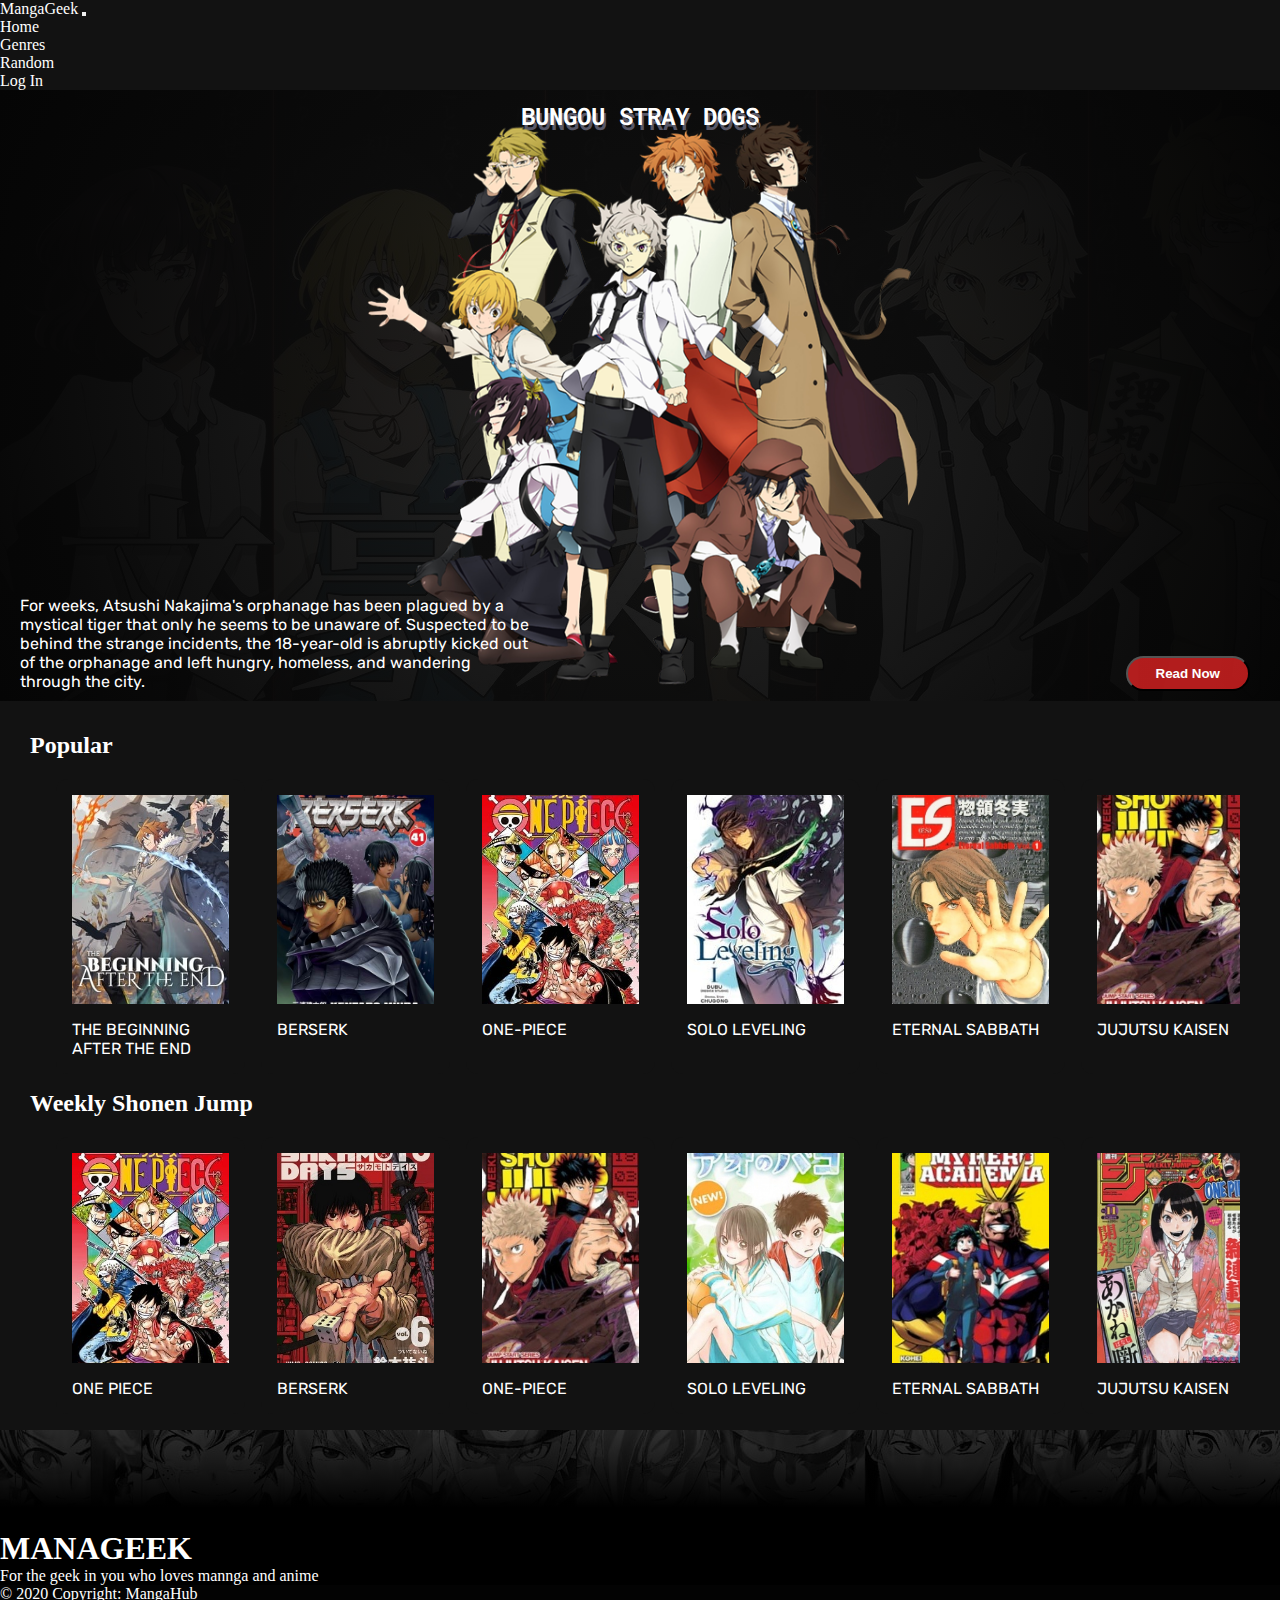
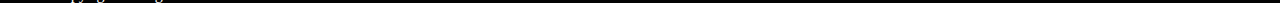
==== index.html @ 9fb919a5 "some changes" ====
<!DOCTYPE html>
<html lang="en">

<head>
  <meta charset="utf-8" />
  <meta name="viewport" content="width=device-width, initial-scale=1" />
  <title>MangaGeek</title>
  <link href="https://cdn.jsdelivr.net/npm/bootstrap@5.3.1/dist/css/bootstrap.min.css" rel="stylesheet"
    integrity="sha384-4bw+/aepP/YC94hEpVNVgiZdgIC5+VKNBQNGCHeKRQN+PtmoHDEXuppvnDJzQIu9" crossorigin="anonymous" />
  <link rel="stylesheet" href="style.css">
  <link rel="preconnect" href="https://fonts.googleapis.com">
<link rel="preconnect" href="https://fonts.gstatic.com" crossorigin>
<link href="https://fonts.googleapis.com/css2?family=Roboto+Mono:ital,wght@1,700&display=swap" rel="stylesheet">
<link href="https://fonts.googleapis.com/css2?family=Rubik:ital,wght@1,300&family=Space+Mono&display=swap" rel="stylesheet">
<link rel="stylesheet" href="https://cdnjs.cloudflare.com/ajax/libs/font-awesome/6.4.2/css/all.min.css" integrity="sha512-z3gLpd7yknf1YoNbCzqRKc4qyor8gaKU1qmn+CShxbuBusANI9QpRohGBreCFkKxLhei6S9CQXFEbbKuqLg0DA==" crossorigin="anonymous" referrerpolicy="no-referrer" />
</head>

<body>
  <!-- navbar======================================================= -->
  <nav class="navbar sticky-top navbar-expand-lg border-body" data-bs-theme="dark">
    <div class="container-fluid">
      <a class="navbar-brand" href="#">MangaGeek</a>
      <button class="navbar-toggler" type="button" data-bs-toggle="collapse" data-bs-target="#navbarSupportedContent"
        aria-controls="navbarSupportedContent" aria-expanded="false" aria-label="Toggle navigation">
        <span class="navbar-toggler-icon"></span>
      </button>
      <div class="collapse navbar-collapse" id="navbarSupportedContent">
        <ul class="navbar-nav me-auto mb-2 mb-lg-0">
          <li class="nav-item">
            <a class="nav-link active" aria-current="page" href="#">Home</a>
          </li>
          <li class="nav-item">
            <a class="nav-link" href="#">Genres</a>
          </li>
          <li class="nav-item">
            <a class="nav-link" href="#">Random</a>
          </li>
          <!-- <li class="nav-item dropdown">
            <a class="nav-link dropdown-toggle" href="#" role="button" data-bs-toggle="dropdown" aria-expanded="false">
              Comic List
            </a>
            <ul class="dropdown-menu">
              <li><a class="dropdown-item" href="#">Action</a></li>
              <li><a class="dropdown-item" href="#">Another action</a></li>
              <li>
                <hr class="dropdown-divider" />
              </li>
              <li>
                <a class="dropdown-item" href="#">Something else here</a>
              </li>
            </ul>
          </li> -->
        </ul>
        <!-- <form class="d-flex" role="search">
          <input class="form-control me-2" type="search" placeholder="Search" aria-label="Search" />
          <button class="btn btn-outline-success" type="submit">
            Search
          </button>
        </form> -->
        <a href="login.html" class="btn btn-success" id="login" >Log In</a>
      </div>
    </div>
  </nav>

<div class="hero">
    <div class="imwrap">
      <img src="img/pngegg.png" alt="">
      <h2>Bungou Stray Dogs</h2>
      <p>For weeks, Atsushi Nakajima's orphanage has been plagued by a mystical tiger that only he seems to be unaware of. Suspected to be behind the strange incidents, the 18-year-old is abruptly kicked out of the orphanage and left hungry, homeless, and wandering through the city.</p>
      <button> Read Now</button>
    </div>
</div>

  <div class="popular">
    <h2>Popular</h2>
    <div class="slider snaps-inline">
      <a class="item" href="info.html">
        <img src="./img/popular/begining.jpeg" alt="cover" srcset="">
        <p>The Beginning After the End</p>
      </a>
      <div class="item">
        <img src="./img/popular/berserk.jpeg" alt="cover" srcset="">
        <p>Berserk</p>
      </div>
      <div class="item">
        <img src="./img/popular/one-piece.jpeg" alt="cover" srcset="">
        <p>One-piece</p>
      </div>
      <div class="item">
        <img src="./img/popular/solo-leveling.jpg" alt="cover" srcset="">
        <p>Solo Leveling</p>
      </div>
      <div class="item">
        <img src="./img/popular/Eternal Sabbath.jpg" alt="cover" srcset="">
        <p>Eternal Sabbath</p>
      </div>
      <div class="item">
        <img src="./img/popular/Jujutsu Kaisen.jpg" alt="cover" srcset="">
        <p>Jujutsu Kaisen</p>
      </div>
      <div class="item">
        <img src="./img/popular/One Punch Man.jpg" alt="cover" srcset="">
        <p>One Punch Man</p>
      </div>
      <div class="item">
        <img src="./img/popular/The Breaker.jpg" alt="cover" srcset="">
        <p>The Breaker</p>
      </div>
        </div>
      </div>
    </div>

    <div class="shonenjump">
      <h2>Weekly Shonen Jump</h2>
      <div class="slider snaps-inline">
        <a class="item" href="info.html">
          <img src="./img/popular/one-piece.jpeg" alt="cover" srcset="">
          <p>One Piece</p>
        </a>
        <div class="item">
          <img src="./img/shoen jump/Sakamoto Days.jpg" alt="cover" srcset="">
          <p>Berserk</p>
        </div>
        <div class="item">
          <img src="./img/popular/Jujutsu Kaisen.jpg" alt="cover" srcset="">
          <p>One-piece</p>
        </div>
        <div class="item">
          <img src="./img/shoen jump/Blue Box.jpg" alt="cover" srcset="">
          <p>Solo Leveling</p>
        </div>
        <div class="item">
          <img src="./img/shoen jump/Boku No Hero Academia.jpg" alt="cover" srcset="">
          <p>Eternal Sabbath</p>
        </div>
        <div class="item">
          <img src="./img/shoen jump/Akane Banashi.jpg" alt="cover" srcset="">
          <p>Jujutsu Kaisen</p>
        </div>
        <div class="item">
          <img src="./img/shoen jump/Kill Blue.jpg" alt="cover" srcset="">
          <p>One Punch Man</p>
        </div>
        <div class="item">
          <img src="./img/popular/The Breaker.jpg" alt="cover" srcset="">
          <p>The Breaker</p>
        </div>
          </div>
        </div>
      </div>

    <footer class="bg-dark text-center text-white">
      <!-- Grid container -->
      <div class="footer">
      <div class="container">

        <section>
          <h1>MANAGEEK</h1>
          <p>For the geek in you who loves mannga and anime</p>
        </section>
        <!-- Section: Social media -->
        <section>
          <!-- Facebook -->
          <a class="btn btn-outline-light btn-floating m-1" href="#!" role="button"
            ><i class="fab fa-facebook-f"></i
          ></a>
    
          <!-- Twitter -->
          <a class="btn btn-outline-light btn-floating m-1" href="#!" role="button"
            ><i class="fab fa-twitter"></i
          ></a>
    
          <!-- Google -->
          <a class="btn btn-outline-light btn-floating m-1" href="#!" role="button"
            ><i class="fab fa-google"></i
          ></a>
    
          <!-- Instagram -->
          <a class="btn btn-outline-light btn-floating m-1" href="#!" role="button"
            ><i class="fab fa-instagram"></i
          ></a>
    
          <!-- Linkedin -->
          <a class="btn btn-outline-light btn-floating m-1" href="#!" role="button"
            ><i class="fab fa-linkedin-in"></i
          ></a>
    
          <!-- Github -->
          <a class="btn btn-outline-light " href="#!" role="button"
            ><i class="fab fa-github"></i
          ></a>
        </section>
        <!-- Section: Social media -->
      </div>
      </div>
      <!-- Grid container -->
    
      <!-- Copyright -->
      <div class="text-center p-3" style="background-color: rgba(0, 0, 0, 0.8);">
        © 2020 Copyright:
        <a class="text-white" href="https://mdbootstrap.com/">MangaHub</a>
      </div>
      <!-- Copyright -->
    </footer>
    <script src="https://cdn.jsdelivr.net/npm/bootstrap@5.3.1/dist/js/bootstrap.bundle.min.js"
      integrity="sha384-HwwvtgBNo3bZJJLYd8oVXjrBZt8cqVSpeBNS5n7C8IVInixGAoxmnlMuBnhbgrkm"
      crossorigin="anonymous"></script>
</body>

</html>
---- style.css ----
*{
    margin: 0;
    padding: 0;
    color: #fff;
}
body{
  background-color: #121212;
}

.navbar{
  background-color: #121212;
}
.hero{
  width: 100%;
  height: 66vh;
  margin-bottom: 3rem;
}
.imwrap{
  position: relative;
  width: 100%;
  height: 100%;
  background-image: radial-gradient(circle,rgba(18, 18, 18, 0.9), rgba(5, 5, 5, 1)), url("./img/background.jpg");
  padding-top: 17px;
  
}
.imwrap>h2{
  position: absolute;
  left: 0;
  right: 0;
  text-align: center;
  top: 10px;
  text-transform: uppercase;
  font-family: 'Roboto Mono', monospace;
  z-index: 1;
  text-shadow: 2px 5px #585868;
}
.imwrap>p{
  width: 40%;
  position: absolute;
  bottom: 10px;
  margin: 0 0 0 20px;
  z-index: 3;
font-family: 'Rubik', sans-serif;
/* font-family: 'Space Mono', monospace; */
}
.imwrap>button{
  position:absolute;
  right: 30px;
  bottom: 10px;
  background-color: rgba(237, 37, 37, 0.74);
  border-radius: 50px;
  padding: 8px 28px;
  font-weight: bolder;
  
}
.imwrap > img{
  position: relative; 
 display: block;
 margin: 0 auto;
 height: 100%;
 max-width: 100%;
 z-index: 2;


}
.popular h2, .shonenjump h2{
    margin: 0 0px 20px 30px;
    
}

.slider {
    --_spacer: 1rem;
    display: grid;
    gap: var(--_spacer);
    grid-auto-flow: column;
    grid-auto-columns: minmax(189px,17%);
  
    padding: 0 var(--_spacer) var(--_spacer);
  
    overflow-x: auto;
    overscroll-behavior-inline: contain;
    margin: 0 40px;
  }
  
a{
  text-decoration: none;
}

  
  .item {
    display: grid;
    grid-template-rows: min-content;
    gap: var(--_spacer);
    padding: var(--_spacer);
    background: #121212;
    border-radius: 12px;
    /* box-shadow: 0 4px 8px 0 rgba(0, 0, 0, 0.2), 0 6px 20px 0 rgba(0, 0, 0, 0.19); */
  
    
  }
  
  .item > img {
    inline-size: 100%;
    aspect-ratio: 3 / 4;
    object-fit: cover;
    
    
  }
  .item>p{
    text-transform: uppercase;
    font-family: 'Rubik', sans-serif;
  }
  
  .snaps-inline {
    scroll-snap-type: inline mandatory;
    scroll-padding-inline: var(--_spacer, 2rem);
  }
  
  .snaps-inline > * {
    scroll-snap-align: start;
  }
  
.slider::-webkit-scrollbar{
    width: 0;
}
.footer{
  background-image: linear-gradient(to bottom,rgba(0, 0, 0, 0.8),rgb(0, 0, 0),#000), url("./img/footer.jpeg");
  width: 100%;

}
footer  .container{
  padding-top: 100px;
}
@media only screen and (max-width: 600px) {
  .imwrap>p{
    display: none;
    color: aqua;
  }
  .imwrap>button{
    display: none;
  }
}
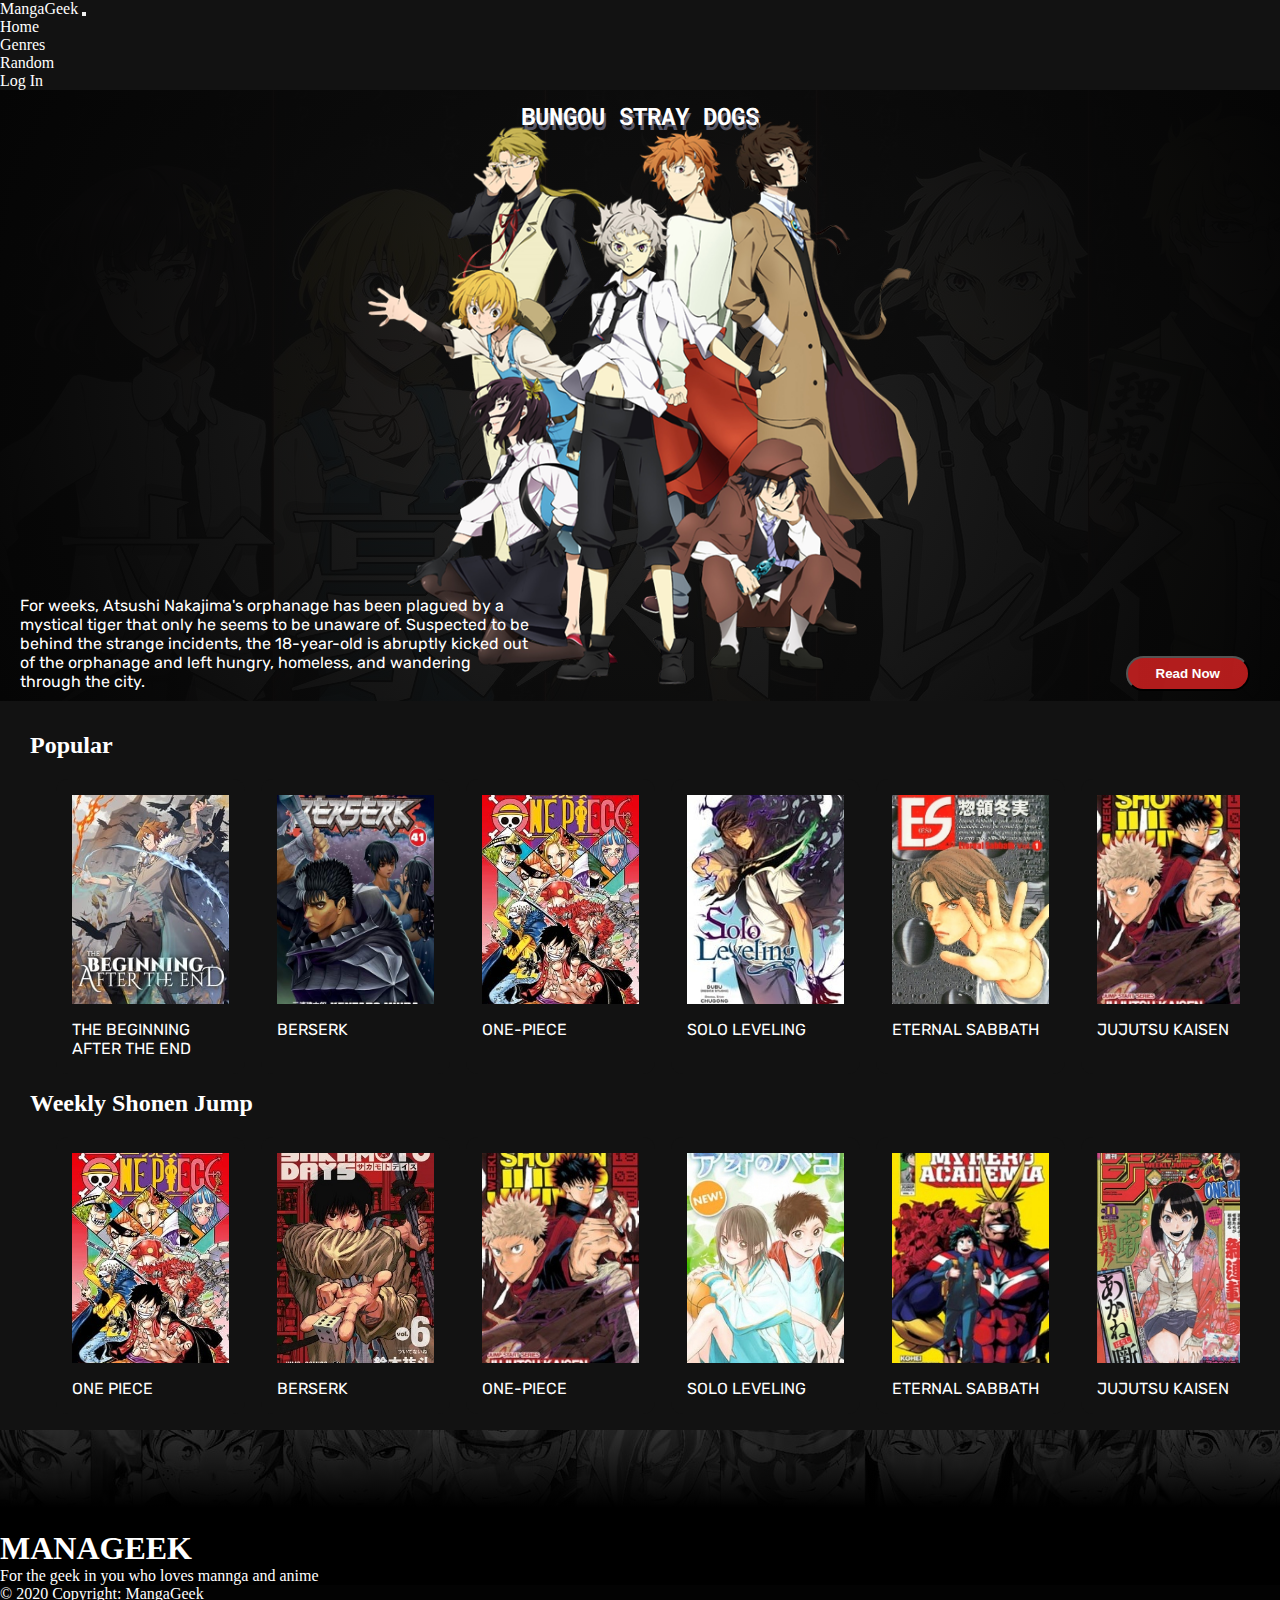
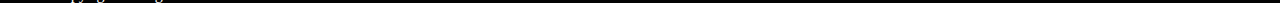
==== commit 9161711e: "Update index.html" ====
--- a/index.html
+++ b/index.html
@@ -198,7 +198,7 @@
       <!-- Copyright -->
       <div class="text-center p-3" style="background-color: rgba(0, 0, 0, 0.8);">
         © 2020 Copyright:
-        <a class="text-white" href="https://mdbootstrap.com/">MangaHub</a>
+        <a class="text-white" href="https://mdbootstrap.com/">MangaGeek</a>
       </div>
       <!-- Copyright -->
     </footer>
@@ -207,4 +207,4 @@
       crossorigin="anonymous"></script>
 </body>
 
-</html>+</html>
